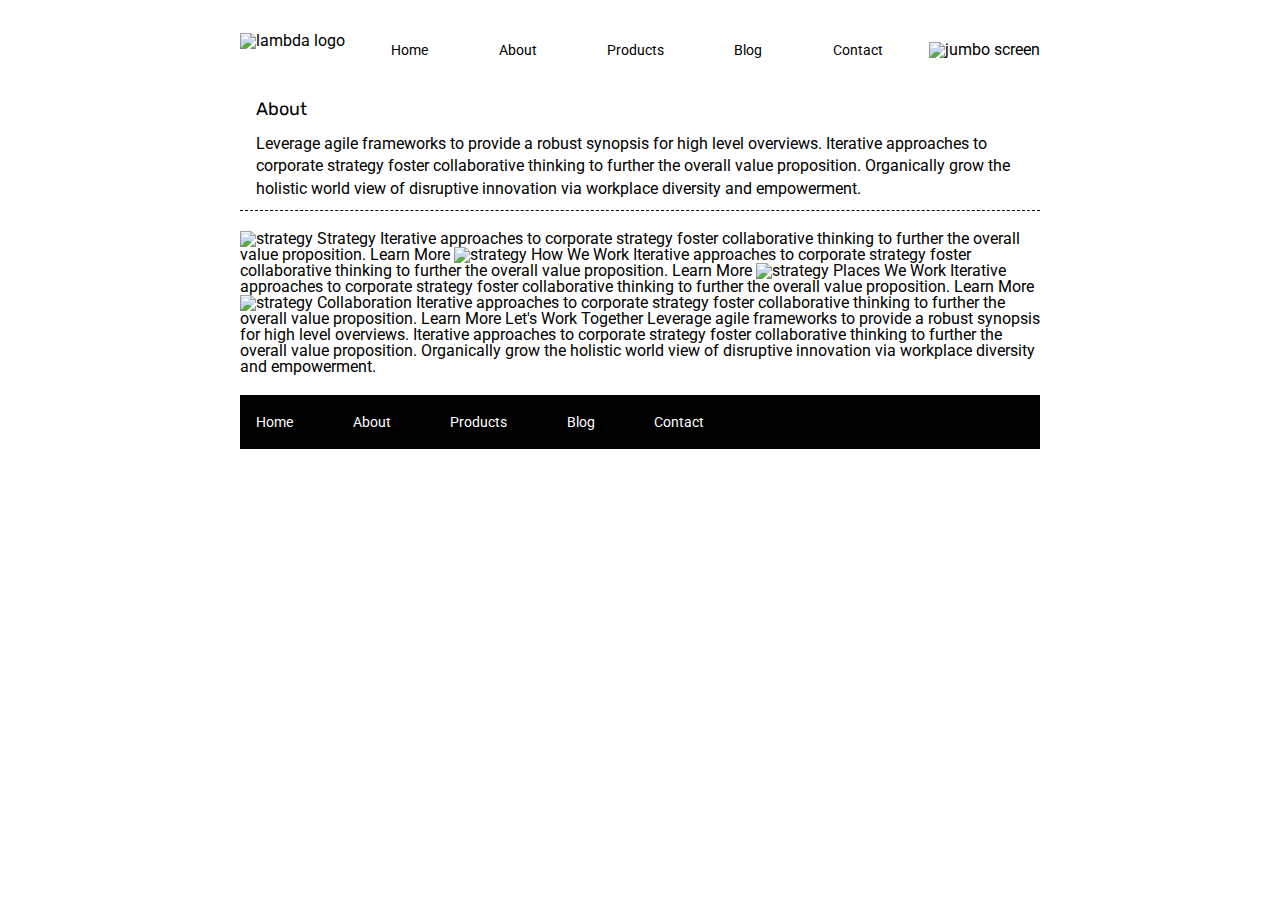
==== about.html @ e95f00e4 "Styled about section in about.html" ====
<!doctype html>

<html lang="en">
<head>
  <meta charset="utf-8">

  <title>Sprint Challenge - About</title>

  <link href="https://fonts.googleapis.com/css?family=Roboto|Rubik" rel="stylesheet">
  <link rel="stylesheet" href="css/index.css">

</head>

<body>
    <div class="container about-page">
        <header>
            <nav class="navigator">
                <img src="img/lambda-black.png" alt="lambda logo" class="lambda_logo">
                <a href="index.html" class="link_nav">Home</a>
                <a href="about.html" class="link_nav">About</a>
                <a href="#" class="link_nav">Products</a>
                <a href="#" class="link_nav">Blog</a>
                <a href="#" class="link_nav">Contact</a>
                <img src="img/jumbo-about.png" alt="jumbo screen" class="jumbo">
            </nav>
        </header>
        <section class="about">
        <h3>About</h3>

        <p>Leverage agile frameworks to provide a robust synopsis for high level overviews. Iterative approaches to corporate strategy foster collaborative thinking to further the overall value proposition. Organically grow the holistic world view of disruptive innovation via workplace diversity and empowerment.</p>
        </section>

        <img src="img/about-plan.png" alt="strategy">
        
        Strategy
        
        Iterative approaches to corporate strategy foster collaborative thinking to further the overall value proposition.

        Learn More



        <img src="img/about-working.png" alt="strategy">
        
        How We Work
        
        Iterative approaches to corporate strategy foster collaborative thinking to further the overall value proposition.

        Learn More



        <img src="img/about-office.png" alt="strategy">
        
        Places We Work

        Iterative approaches to corporate strategy foster collaborative thinking to further the overall value proposition.

        Learn More

        <img src="img/about-meeting.png" alt="strategy">
        
        Collaboration
        
        Iterative approaches to corporate strategy foster collaborative thinking to further the overall value proposition.

        Learn More

        Let's Work Together

        Leverage agile frameworks to provide a robust synopsis for high level overviews. Iterative approaches to corporate strategy foster collaborative thinking to further the overall value proposition. Organically grow the holistic world view of disruptive innovation via workplace diversity and empowerment.
            
          <footer>
            <nav>
              <a href="index.html">Home</a>
              <a href="#">About</a>
              <a href="#">Products</a>
              <a href="#">Blog</a>
              <a href="#">Contact</a>
            </nav>
          </footer>
    </div><!-- container -->        
</body>
</html>
---- css/index.css ----
/* http://meyerweb.com/eric/tools/css/reset/ 
   v2.0 | 20110126
   License: none (public domain)
*/

html, body, div, span, applet, object, iframe,
h1, h2, h3, h4, h5, h6, p, blockquote, pre,
a, abbr, acronym, address, big, cite, code,
del, dfn, em, img, ins, kbd, q, s, samp,
small, strike, strong, sub, sup, tt, var,
b, u, i, center,
dl, dt, dd, ol, ul, li,
fieldset, form, label, legend,
table, caption, tbody, tfoot, thead, tr, th, td,
article, aside, canvas, details, embed, 
figure, figcaption, footer, header, hgroup, 
menu, nav, output, ruby, section, summary,
time, mark, audio, video {
	margin: 0;
	padding: 0;
	border: 0;
	font-size: 100%;
	font: inherit;
	vertical-align: baseline;
}
/* HTML5 display-role reset for older browsers */
article, aside, details, figcaption, figure, 
footer, header, hgroup, menu, nav, section {
	display: block;
}
body {
	line-height: 1;
}
ol, ul {
	list-style: none;
}
blockquote, q {
	quotes: none;
}
blockquote:before, blockquote:after,
q:before, q:after {
	content: '';
	content: none;
}
table {
	border-collapse: collapse;
	border-spacing: 0;
}

* {
    box-sizing: border-box;
}

html, body {
    height: 100%;
    font-family: 'Roboto', sans-serif;
}

h1, h2, h3, h4, h5 {
    font-size: 18px;
    margin-bottom: 15px;
    font-family: 'Rubik', sans-serif;
}

p {
    line-height: 1.4;
}

.container {
    width: 800px;
    margin: 0 auto;
}

nav {
    display: flex;
    justify-content: space-between;
    flex-wrap: wrap;
    margin: 20px 0px;
    align-items: center;
}

.lambda_logo {
    margin: 13px 0px 31px 0px;
}
.link_nav {
	font-size: 14px;
    color: black;
	text-decoration: none;
	padding: 10px 3%;
}

.link_nav:hover {
	opacity: .3;
}

.top-content {
    display: flex;
    flex-wrap: wrap;
    justify-content: space-evenly;
    margin-bottom: 20px;
    border-bottom: 1px dashed black;
}

.top-content .text-container {
    width: 48%;
    padding: 0 1%;
    padding-bottom: 20px;  
}

.middle-content {
    margin-bottom: 20px;
    border-bottom: 1px dashed black;
}

.middle-content h2 {
    padding: 0 2%;
    margin-bottom: 0;
}

.middle-content .boxes {
    display: flex;
    flex-wrap: wrap;
    justify-content: space-evenly;
}

.middle-content .boxes .box {
    width: 12.5%;
    height: 100px;
    background: black;
    margin: 20px 2.5%;
    color: white;
    display: flex;
    align-items: center;
    justify-content: center;
}

#one {
    background-color: teal;
}

#two {
    background-color: gold;
}

#three {
    background-color: cadetblue;
}

#four {
    background-color: coral;
}

#five {
    background-color: crimson;
}

#six {
    background-color: forestgreen;
}

#seven {
    background-color: darkorchid;
}

#eight {
    background-color: hotpink;
}

#nine {
    background-color: indigo;
}

#ten {
    background-color: dodgerblue;
}

.bottom-content {
    display: flex;
    margin: 0 2% 20px;
    justify-content: space-around;
}

.bottom-content .text-container {
    padding-right: 4%;
}

.bottom-content .text-container:last-child {
    padding-right: 0;
}

footer {
    width: 100%;
    background: black;
}

footer nav {
    width: 60%;
    display: flex;
    justify-content: space-between;
    align-items: center;
    padding: 20px 2%;
    font-size: 14px;
}

footer nav a {
    color: white;
    text-decoration: none;
}

/*** ABOUT PAGE ***/

.about {
    border-bottom: 1px dashed black;
    margin-bottom: 20px;
    padding: 0px 2% 10px;
    display: flex;
    flex-direction: column;
}
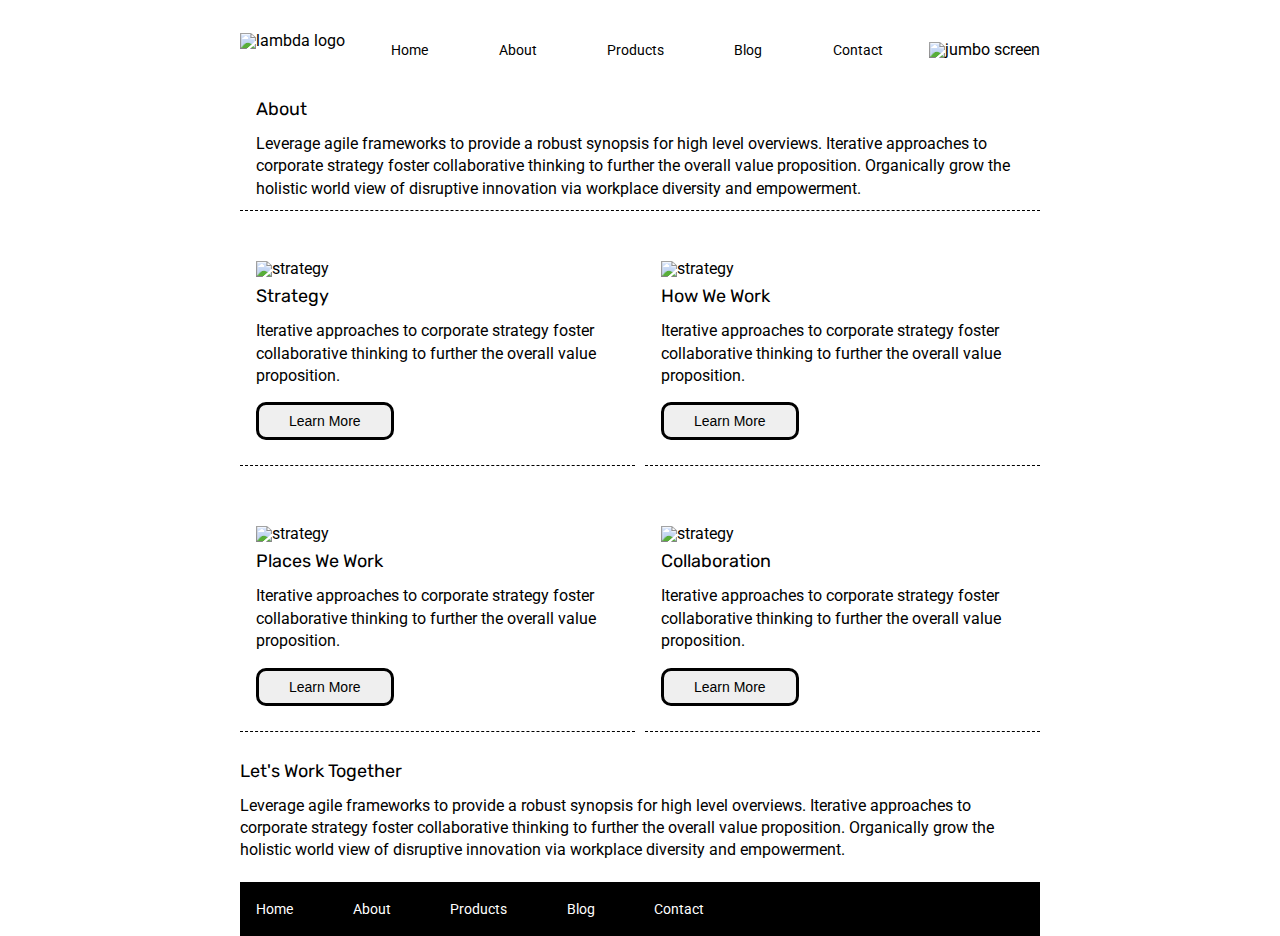
==== commit 0e9a0927: "Finished up most of the styling on about.html" ====
--- a/about.html
+++ b/about.html
@@ -30,45 +30,52 @@
         <p>Leverage agile frameworks to provide a robust synopsis for high level overviews. Iterative approaches to corporate strategy foster collaborative thinking to further the overall value proposition. Organically grow the holistic world view of disruptive innovation via workplace diversity and empowerment.</p>
         </section>
 
-        <img src="img/about-plan.png" alt="strategy">
-        
-        Strategy
-        
-        Iterative approaches to corporate strategy foster collaborative thinking to further the overall value proposition.
+        <section class="squares">
+          <div class="square">
+            <img src="img/about-plan.png" alt="strategy" class="squareimg">
+            
+            <h3>Strategy</h3>
+            
+            <p>Iterative approaches to corporate strategy foster collaborative thinking to further the overall value proposition.</p>
 
-        Learn More
+            <button type="learn_more_button">Learn More</button>
+          </div>
 
 
+          <div class="square">
+            <img src="img/about-working.png" alt="strategy" class="squareimg">
+            
+            <h3>How We Work</h3>
+            
+            <p>Iterative approaches to corporate strategy foster collaborative thinking to further the overall value proposition.</p>
 
-        <img src="img/about-working.png" alt="strategy">
-        
-        How We Work
-        
-        Iterative approaches to corporate strategy foster collaborative thinking to further the overall value proposition.
+            <button type="learn_more_button">Learn More</button>
+          </div>
 
-        Learn More
+          <div class="square">
+            <img src="img/about-office.png" alt="strategy" class="squareimg">
+          
+            <h3>Places We Work</h3>
 
+            <p>Iterative approaches to corporate strategy foster collaborative thinking to further the overall value proposition.</p>
 
+           <button type="learn_more_button">Learn More</button>
+          </div>
 
-        <img src="img/about-office.png" alt="strategy">
-        
-        Places We Work
+          <div class="square">
+            <img src="img/about-meeting.png" alt="strategy" class="squareimg">
+            
+            <h3>Collaboration</h3>
+            
+            <p>Iterative approaches to corporate strategy foster collaborative thinking to further the overall value proposition.</p>
 
-        Iterative approaches to corporate strategy foster collaborative thinking to further the overall value proposition.
+            <button type="learn_more_button">Learn More</button>
+          </div>
+        </section>
 
-        Learn More
+        <h3>Let's Work Together</h3>
 
-        <img src="img/about-meeting.png" alt="strategy">
-        
-        Collaboration
-        
-        Iterative approaches to corporate strategy foster collaborative thinking to further the overall value proposition.
-
-        Learn More
-
-        Let's Work Together
-
-        Leverage agile frameworks to provide a robust synopsis for high level overviews. Iterative approaches to corporate strategy foster collaborative thinking to further the overall value proposition. Organically grow the holistic world view of disruptive innovation via workplace diversity and empowerment.
+        <p>Leverage agile frameworks to provide a robust synopsis for high level overviews. Iterative approaches to corporate strategy foster collaborative thinking to further the overall value proposition. Organically grow the holistic world view of disruptive innovation via workplace diversity and empowerment.</p>
             
           <footer>
             <nav>
--- a/css/index.css
+++ b/css/index.css
@@ -215,4 +215,36 @@
     padding: 0px 2% 10px;
     display: flex;
     flex-direction: column;
+}
+
+button {
+    border: 3px solid;
+    font-size: 14px;
+	margin: 15px 0px 15px 0px;
+	padding: 8px 30px;
+	border-radius: 10px;
+}
+
+button:hover {
+	background: black;
+	color: whitesmoke;
+	cursor: pointer;
+}
+
+.squares {
+	display: flex;
+	justify-content: space-between;
+    flex-wrap: wrap;
+}
+
+.square {
+	width: 395px;
+	margin: 30px 0;
+    padding: 0px 2% 10px;
+    border-bottom: 1px dashed black;
+    
+    }
+
+.squareimg {
+    margin-bottom: 10px;
 }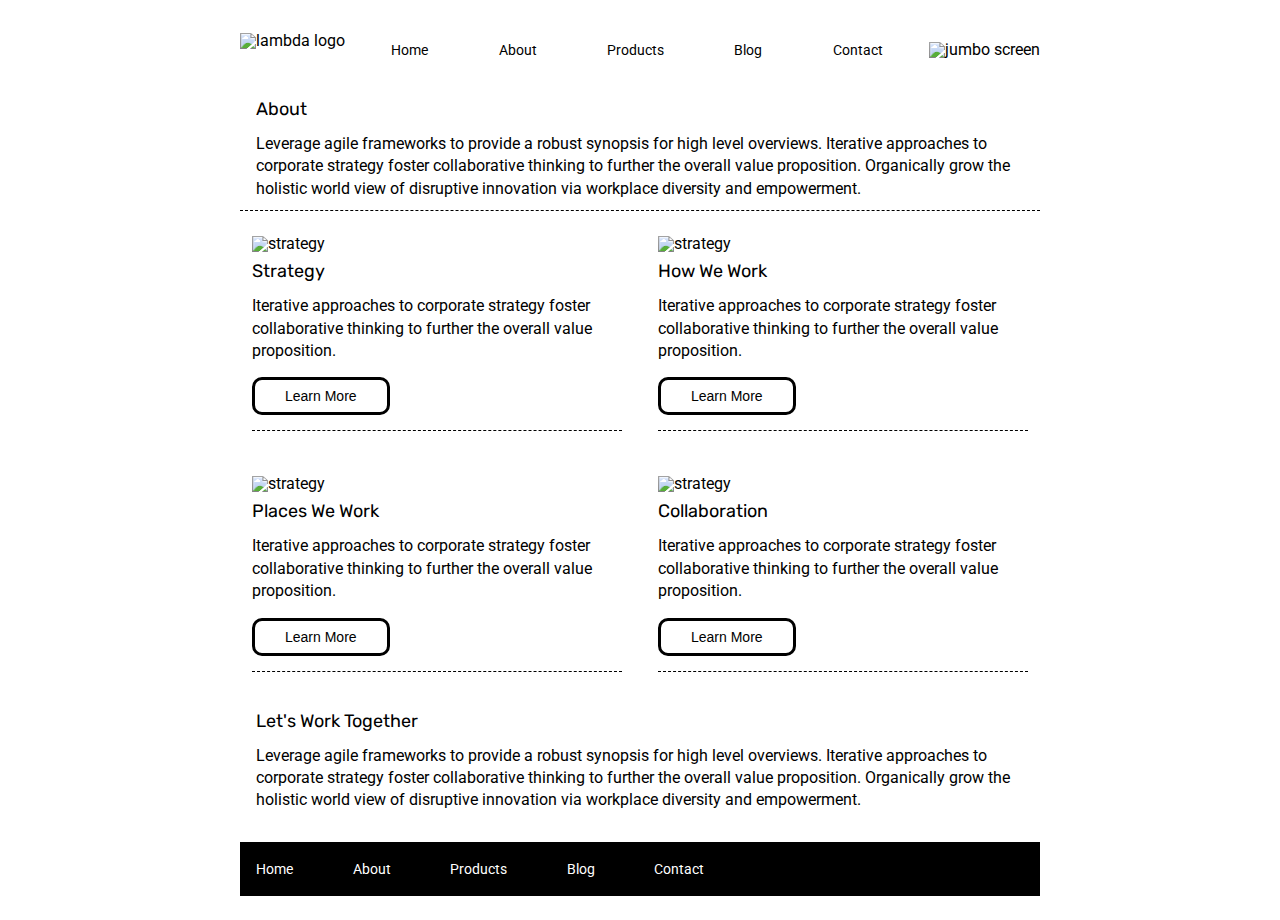
==== commit e0f58a9b: "Completed MVP" ====
--- a/about.html
+++ b/about.html
@@ -72,11 +72,11 @@
             <button type="learn_more_button">Learn More</button>
           </div>
         </section>
+        <section class ="work">
+          <h3>Let's Work Together</h3>
 
-        <h3>Let's Work Together</h3>
-
-        <p>Leverage agile frameworks to provide a robust synopsis for high level overviews. Iterative approaches to corporate strategy foster collaborative thinking to further the overall value proposition. Organically grow the holistic world view of disruptive innovation via workplace diversity and empowerment.</p>
-            
+          <p>Leverage agile frameworks to provide a robust synopsis for high level overviews. Iterative approaches to corporate strategy foster collaborative thinking to further the overall value proposition. Organically grow the holistic world view of disruptive innovation via workplace diversity and empowerment.</p>
+        </section>
           <footer>
             <nav>
               <a href="index.html">Home</a>
--- a/css/index.css
+++ b/css/index.css
@@ -222,7 +222,8 @@
     font-size: 14px;
 	margin: 15px 0px 15px 0px;
 	padding: 8px 30px;
-	border-radius: 10px;
+    border-radius: 10px;
+    background: white;
 }
 
 button:hover {
@@ -238,13 +239,17 @@
 }
 
 .square {
-	width: 395px;
-	margin: 30px 0;
-    padding: 0px 2% 10px;
-    border-bottom: 1px dashed black;
-    
+	width: 370px;
+	margin: 5px 12px 40px 12px;
+    border-bottom: 1px dashed black;
     }
 
 .squareimg {
     margin-bottom: 10px;
-}+}
+
+.work {
+    padding: 0px 2% 10px;
+    display: flex;
+    flex-direction: column;
+}
